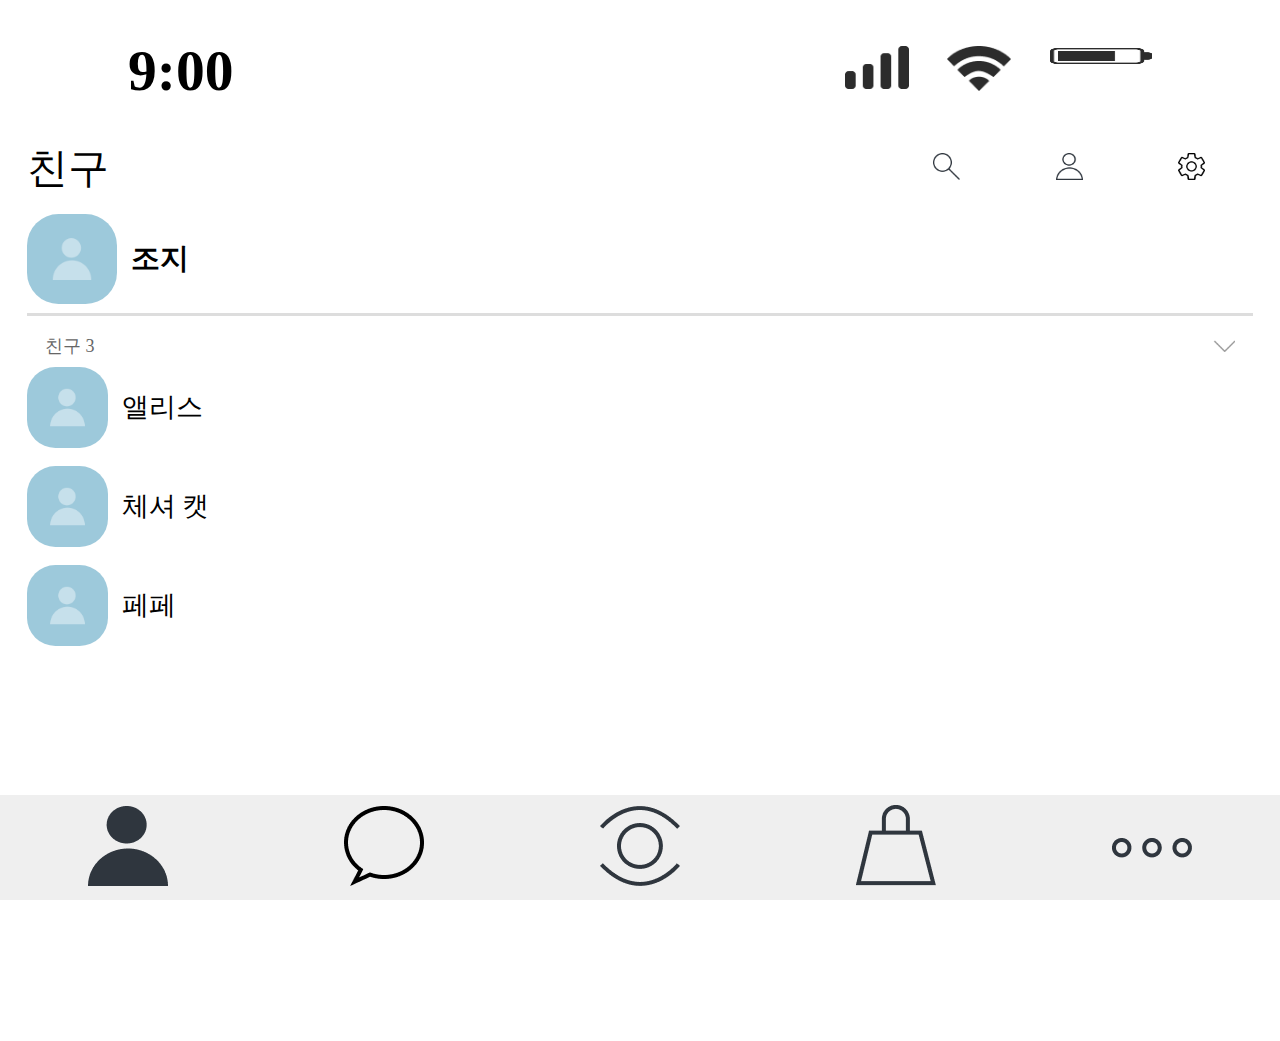
==== index.html @ c73ad8be "20220727-megaTalk-mainPage-completed" ====
<!DOCTYPE html>
<html lang="ko">
    <head>
        <meta charset="UTF-8">
        <link rel="stylesheet" href="css/header.css" />
        <link rel="stylesheet" href="css/main.css" />
        <title>메가 톡</title>
    </head>
    <body>
<!----Header-->
        <header>
            <div class="status-bar">
                <span class="time"><strong>9:00</strong></span>
                <ul class="status-list">
                    <li ><img class="phone-status" src="image/cellular.png" alt=""></li>
                    <li ><img class="phone-status" src="image/wifi.png" alt=""></li>
                    <li id="battery"><img class="battery" src="image/battery.png" alt=""></li>
                </ul>
            </div>
        </header>
<!-----Header-->
        <main>
            <div class="menu-bar">
                <span class="friend">친구</span>
                <ul class="addFriends">
                    <li ><img class="kakaotalk-status" src="image/search.png" alt=""></li>
                    <li><img class="kakaotalk-status" src="image/add-friend.png" alt=""></li>
                    <li ><img class="kakaotalk-status" src="image/settings.png" alt=""></li>
                </ul>
            </div>
            <div class="my-profile">
                <img id="Jorge" src="image/avatar.png" alt="">
                <span id="Jorge-text">조지</span>
            </div>
            <div class="main-screen">
                <div class="friends-number-box">
                <span class="friends-number">친구 3</span>
                <img id="chevron-down" src ="image/chevron-down.png" alt="">
                </div>
                <p><img class="avatar" src="image/avatar.png" alt=""><span class="avatar-name">앨리스</span></p>
                <p><img class="avatar" src="image/avatar.png" alt=""><span class="avatar-name">체셔 캣</span></p>
                <p><img class="avatar" src="image/avatar.png" alt=""><span class="avatar-name">페페</span></p>
            </div>
        </main>
            <div class="menu-underbar">
                
                    <ul class="menu-underbar-list">
                        <li><a href=file:///Users/myunghoonkim/megaTalk-HTML/index.html><img src="image/user-fill.png" alt=""></a></li>
                        <li><a href=file:///Users/myunghoonkim/megaTalk-HTML/friends-list.html><img src="image/chat-blank.png" alt=""></a></li>
                        <li><img src="image/view-blank.png" alt=""></li>
                        <li><img src="image/shopping-blank.png" alt=""></li>
                        <li><img src="image/more-blank.png" alt=""></li>
                    </ul>
               
            </div>
        
    </body>
    </html>
---- css/header.css ----
* {
    padding: 0;
    margin: 0;
}

.status-bar {
    display: grid;
    padding:  3vw 10vw;
    height: 5vw;
    grid-template-columns: repeat(4,1fr);
    align-items: center;
    justify-content: space-between;
}

.time {
    grid-column: 1 / 2;
    font-size: 4.5vw;

}

ul.status-list {
   
    grid-column: 4 /5;
    display: flex;
    list-style: none;
    flex-direction: row;
    justify-content: end;
    align-self: center;

}

.phone-status {
    width:5vw;
    padding-right: 3vw;
}

#battery {
    padding-top: 0.2vh;
}
.battery {
    width:8vw;
    height:1.8vh;  
}
---- css/main.css ----
main {
padding: 0 3vh;
  
height: 100vh; 
    
}
.menu-bar {
    
    display: grid;
    grid-template-columns: 35% 35% 1fr;
    align-items: center;
}
.friend {
    grid-column: 1 /2;
    font-size: 4.5vh;
    font-weight: 500;
}

ul.addFriends {
    list-style: none;
    display: flex;
    flex-direction: row;
    grid-column: 3 / 4;
    justify-content: space-around;
    
}
ul.addFriends>li {
    
}

.kakaotalk-status {
    height: 3vh;
    width: 3vh; 
}

.my-profile {
    display: flex;
    flex-direction: row;
    align-items: center;
    padding-top: 2vh;
    padding-bottom: 1vh;
    border-bottom: solid;
    border-color: rgb(221,221,221);
}
#Jorge {
    border-radius: 35%;
    width:10vh;
}

#Jorge-text {
    padding-left: 1.5vh;
    font-size: 3.2vh;
    font-weight: 650;
}


.friends-number-box {
    display: flex;
    flex-direction: row;
    justify-content: space-between;
    align-items: center;
    padding: 2vh 2vh 1vh 2vh;
}

.friends-number {
    font-size: 2vh;
    color: rgb(102,102,102)
}

#chevron-down {
    width: 2.5vh;
}

.avatar {
    border-radius: 35%;
    width: 9vh;
    
}
.avatar-name {
    padding-left:1.5vh;
}

.main-screen>p {
    display: flex;
    flex-direction: row;
    justify-content: start;
    font-size: 3vh;
    align-items: center;
    padding-bottom: 2vh;
}

.menu-underbar {
    position: fixed;
    top: 65vh;
    height: 35vh;
    display: grid;
    grid-template-rows: 1fr 1fr 1fr;
}

.nav {
    
}

.menu-underbar-list {
    width: 100vw;
    grid-row: 3 /4 ;
    display: flex;
    list-style: none;
    flex-direction: row;
    justify-content: space-around;
    align-items: center;
    background-color: rgb(239,239,239);
    
}
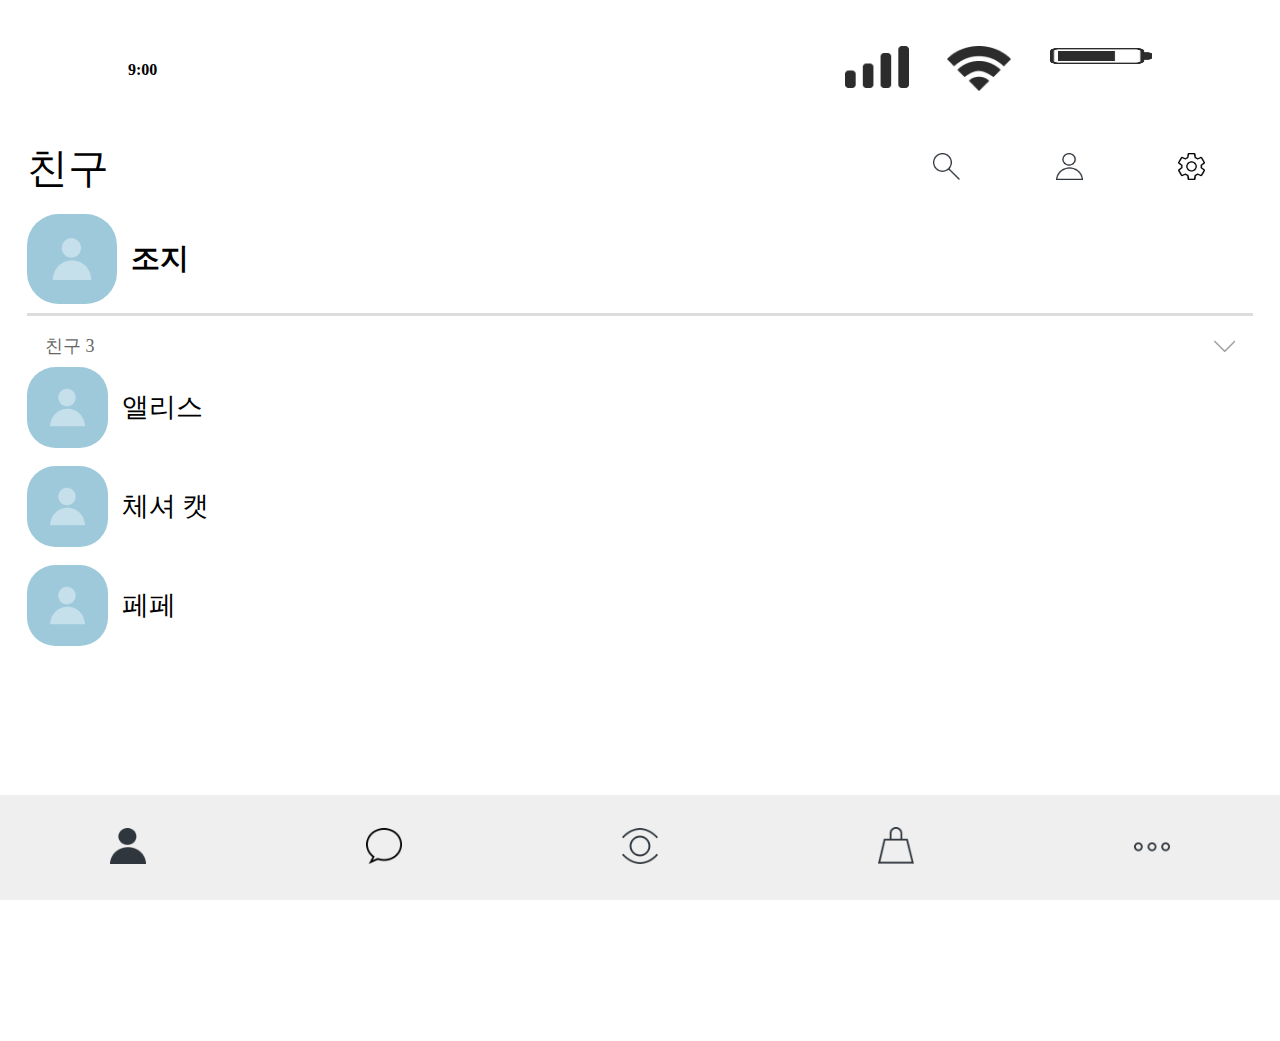
==== commit 435ee74e: "20220727-chatroom-completed" ====
--- a/index.html
+++ b/index.html
@@ -43,13 +43,13 @@
             </div>
         </main>
             <div class="menu-underbar">
-                
+            
                     <ul class="menu-underbar-list">
-                        <li><a href=file:///Users/myunghoonkim/megaTalk-HTML/index.html><img src="image/user-fill.png" alt=""></a></li>
-                        <li><a href=file:///Users/myunghoonkim/megaTalk-HTML/friends-list.html><img src="image/chat-blank.png" alt=""></a></li>
-                        <li><img src="image/view-blank.png" alt=""></li>
-                        <li><img src="image/shopping-blank.png" alt=""></li>
-                        <li><img src="image/more-blank.png" alt=""></li>
+                        <li><a href=/index.html><img class="underbar-image" src="image/user-fill.png" alt=""></a></li>
+                        <li><a href=/friends-list.html><img class="underbar-image" src="image/chat-blank.png" alt=""></a></li>
+                        <li><img class="underbar-image" src="image/view-blank.png" alt=""></li>
+                        <li><img class="underbar-image" src="image/shopping-blank.png" alt=""></li>
+                        <li><img class="underbar-image" src="image/more-blank.png" alt=""></li>
                     </ul>
                
             </div>
--- a/css/header.css
+++ b/css/header.css
@@ -12,7 +12,7 @@
     justify-content: space-between;
 }
 
-.time {
+.main-time {
     grid-column: 1 / 2;
     font-size: 4.5vw;
 
--- a/css/main.css
+++ b/css/main.css
@@ -25,9 +25,7 @@
     justify-content: space-around;
     
 }
-ul.addFriends>li {
-    
-}
+
 
 .kakaotalk-status {
     height: 3vh;
@@ -98,9 +96,7 @@
     grid-template-rows: 1fr 1fr 1fr;
 }
 
-.nav {
-    
-}
+
 
 .menu-underbar-list {
     width: 100vw;
@@ -114,6 +110,10 @@
     
 }
 
+.underbar-image {
+    width:4vh;
+}
 
 
 
+
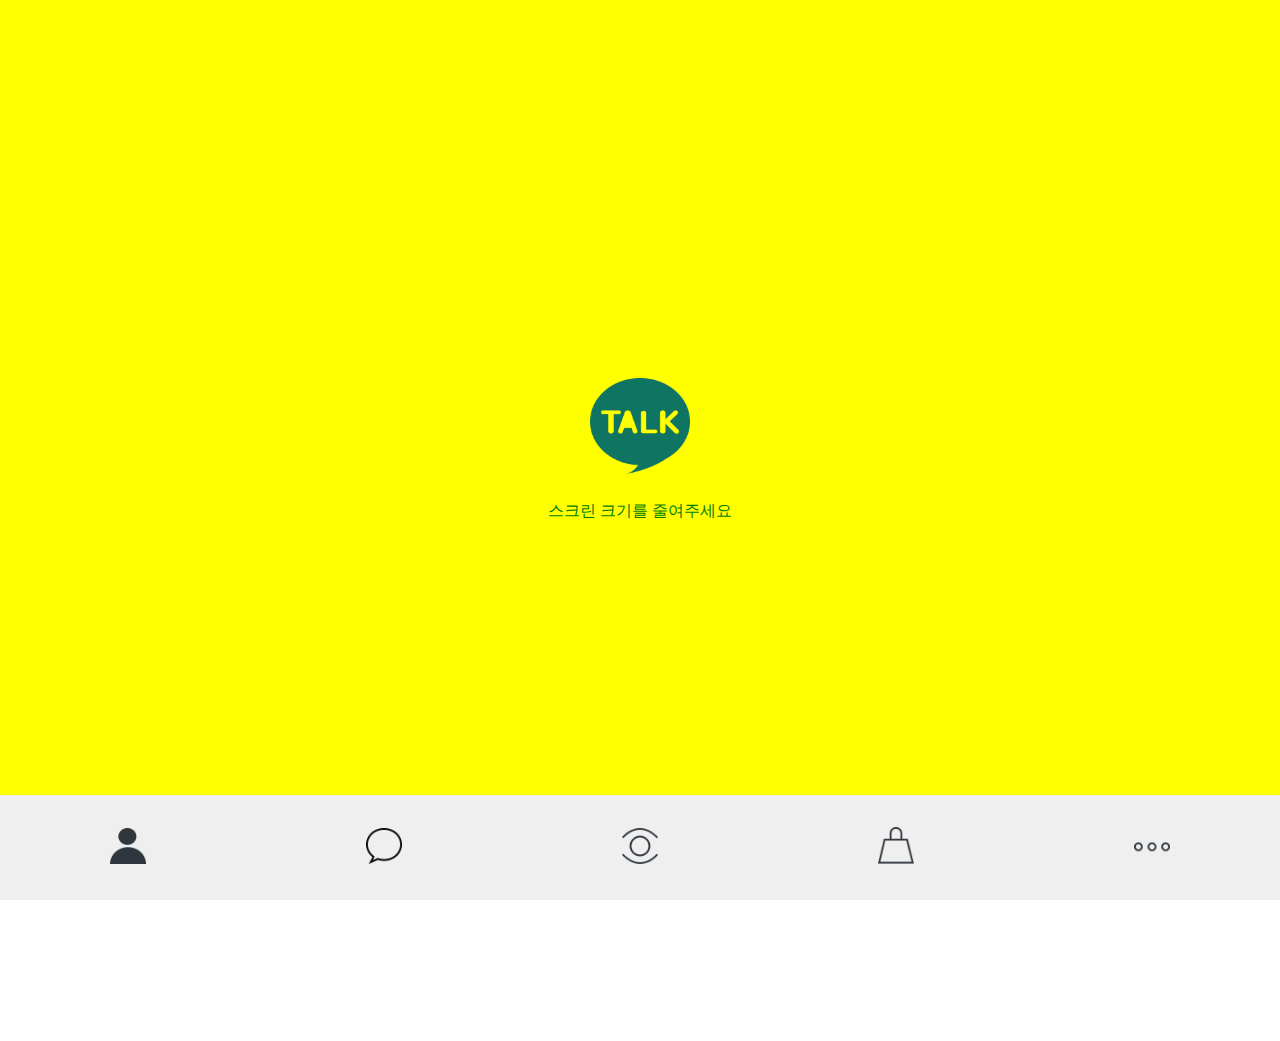
==== commit 4a3419e5: "20220727-megaTalk-completed" ====
--- a/index.html
+++ b/index.html
@@ -4,10 +4,12 @@
         <meta charset="UTF-8">
         <link rel="stylesheet" href="css/header.css" />
         <link rel="stylesheet" href="css/main.css" />
+        <link rel="stylesheet" href="css/oversize.css" />
         <title>메가 톡</title>
     </head>
     <body>
 <!----Header-->
+<div id="screenBlocker"><img class="screenImage" src="image/logo.png">스크린 크기를 줄여주세요</div> 
         <header>
             <div class="status-bar">
                 <span class="time"><strong>9:00</strong></span>
@@ -43,7 +45,6 @@
             </div>
         </main>
             <div class="menu-underbar">
-            
                     <ul class="menu-underbar-list">
                         <li><a href=/index.html><img class="underbar-image" src="image/user-fill.png" alt=""></a></li>
                         <li><a href=/friends-list.html><img class="underbar-image" src="image/chat-blank.png" alt=""></a></li>
@@ -51,9 +52,7 @@
                         <li><img class="underbar-image" src="image/shopping-blank.png" alt=""></li>
                         <li><img class="underbar-image" src="image/more-blank.png" alt=""></li>
                     </ul>
-               
             </div>
-        
-    </body>
+     </body>
     </html>
 
--- a/css/oversize.css
+++ b/css/oversize.css
@@ -0,0 +1,39 @@
+#screenBlocker {
+    display: flex;
+    flex-direction: column;
+    justify-content: center;
+    align-items: center;
+    background-image: url("image/logo.png");
+    position: absolute;
+    background-color: yellow;
+    width: 100vw;
+    height: 100vh;
+    color: green;
+}
+
+.screenImage {
+    width: 100px;
+    padding-bottom: 3vh;
+}
+
+.chatBallon2::before {
+    border-top-color: yellow;
+}
+
+.chatBallon::before {
+    border-top-color: yellow;
+}
+
+#screen { z-index: -10;}
+@media screen and (max-width:500px) {
+    #screenBlocker {display: none; }
+
+    .chatBallon2::before {
+        border-top: 2.5vh solid white;
+    }
+    
+    .chatBallon::before {
+        border-top: 4.2vh solid white;
+    }
+}
+
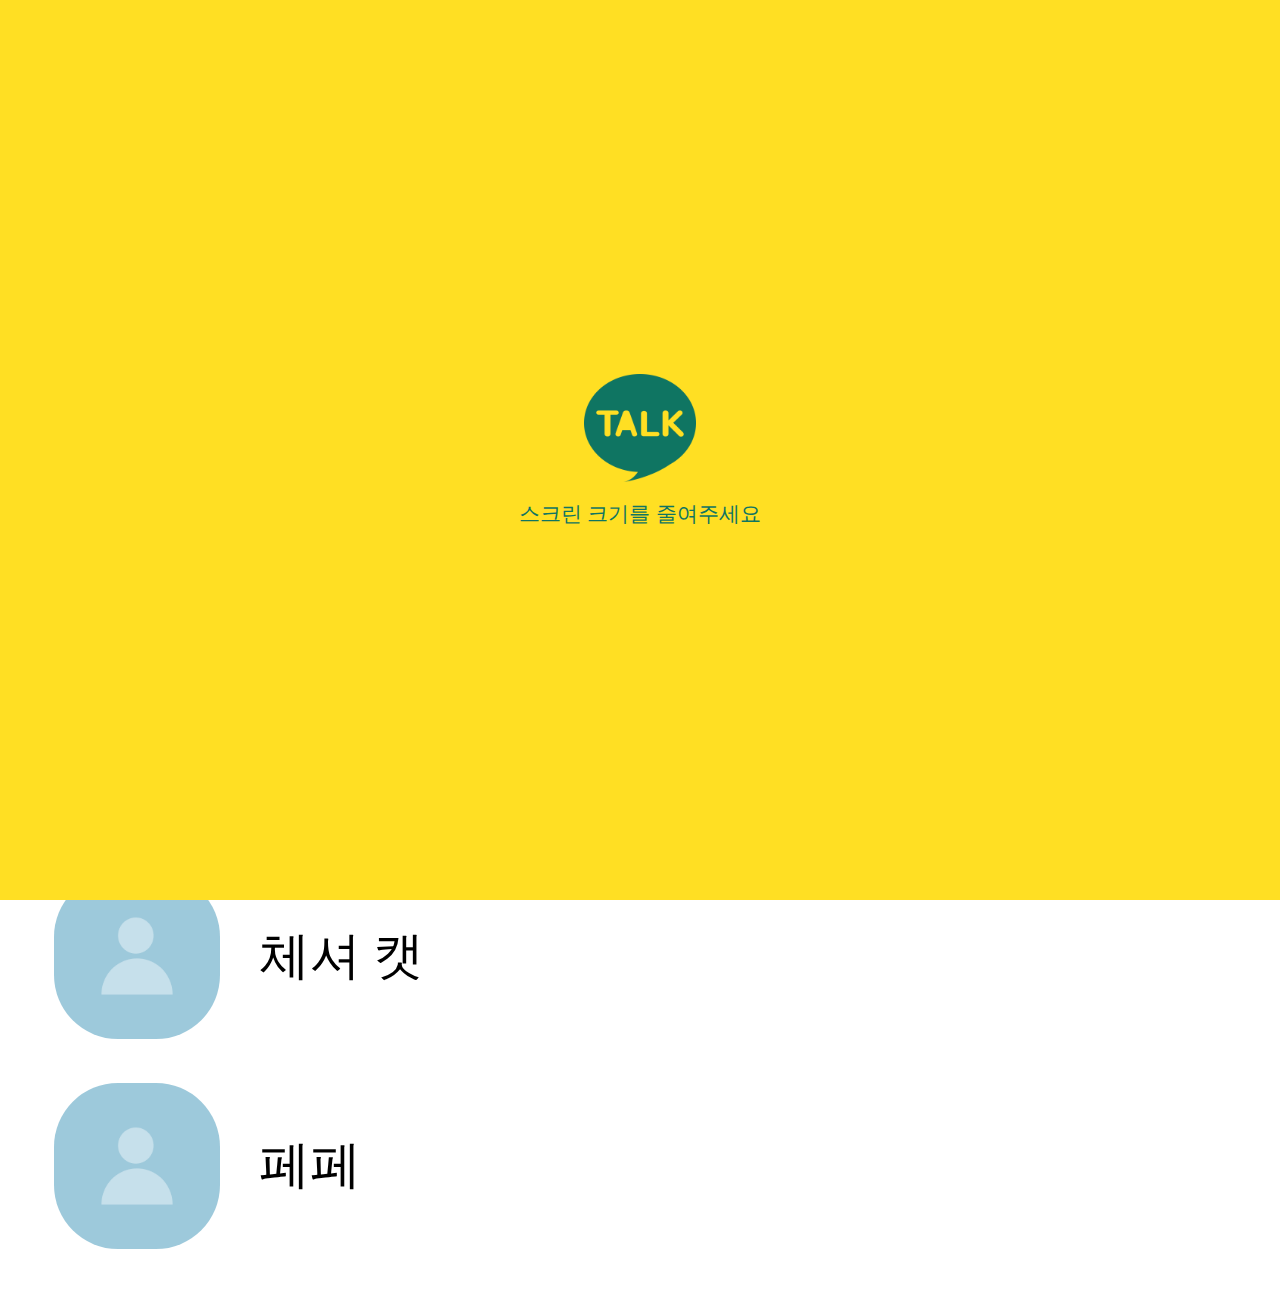
==== commit 774e3319: "20220801-final" ====
--- a/index.html
+++ b/index.html
@@ -2,57 +2,100 @@
 <html lang="ko">
     <head>
         <meta charset="UTF-8">
-        <link rel="stylesheet" href="css/header.css" />
-        <link rel="stylesheet" href="css/main.css" />
-        <link rel="stylesheet" href="css/oversize.css" />
-        <title>메가 톡</title>
+        <meta name="viewport" content="width=device-width,initial-scale=1.0,minimum-scale=1.0,maximum-scale=1.0,user-scalable=no,viewport-fit=cover">
+        <title>메가톡</title>
+        <link rel="stylesheet" href="./assets/css/global.css">
+        <link rel="stylesheet" href="./assets/css/common.css">
+        <link rel="stylesheet" href="./assets/css/status-bar.css">
+        <link rel="stylesheet" href="./assets/css/header.css">
+        <link rel="stylesheet" href="./assets/css/user.css">
+        <link rel="stylesheet" href="./assets/css/friends.css">
+        <link rel="stylesheet" href="./assets/css/navigation.css">
+        <base href="mega-talk">
     </head>
     <body>
-<!----Header-->
-<div id="screenBlocker"><img class="screenImage" src="image/logo.png">스크린 크기를 줄여주세요</div> 
-        <header>
-            <div class="status-bar">
-                <span class="time"><strong>9:00</strong></span>
-                <ul class="status-list">
-                    <li ><img class="phone-status" src="image/cellular.png" alt=""></li>
-                    <li ><img class="phone-status" src="image/wifi.png" alt=""></li>
-                    <li id="battery"><img class="battery" src="image/battery.png" alt=""></li>
+        <div id="no-mobile">
+            <div class="logo">메가 톡</div>
+            <p>스크린 크기를 줄여주세요</p>
+        </div>
+        <main>
+            <aside id="status-bar">
+                <time datetime="09:00">9:00</time>
+                <ul>
+                    <li class="cellular">셀룰러</li>
+                    <li class="wifi">와이파이</li>
+                    <li class="battery">배터리</li>
                 </ul>
-            </div>
-        </header>
-<!-----Header-->
-        <main>
-            <div class="menu-bar">
-                <span class="friend">친구</span>
-                <ul class="addFriends">
-                    <li ><img class="kakaotalk-status" src="image/search.png" alt=""></li>
-                    <li><img class="kakaotalk-status" src="image/add-friend.png" alt=""></li>
-                    <li ><img class="kakaotalk-status" src="image/settings.png" alt=""></li>
+            </aside>
+            <header>
+                <h1>친구</h1>    
+                <nav>
+                    <ul>
+                        <li class="search">
+                            <a href="./">검색</a>
+                        </li>
+                        <li class="add-friend">
+                            <a href="./">친구 추가</a>
+                        </li>
+                        <li class="settings">
+                            <a href="./">설정</a>
+                        </li>
+                    </ul>
+                </nav>                
+            </header>
+            <article id="users">
+                <section id="user">
+                    <a href="./">
+                        <div class="avatar">프로필 이미지</div>
+                        <p>조지</p>
+                    </a>
+                </section>
+                <section id="friends">
+                    <div class="title">
+                        <h2>친구 3</h2>
+                        <button class="button">v</button>    
+                    </div>
+                    <ul>
+                        <li>
+                            <a href="./">
+                                <img src="./assets/images/user.png" class="avatar" alt>
+                                <p>앨리스</p>
+                            </a>
+                        </li>
+                        <li>
+                            <a href="./">
+                                <img src="./assets/images/user.png" class="avatar" alt>
+                                <p>체셔 캣</p>
+                            </a>
+                        </li>
+                        <li>
+                            <a href="./">
+                                <img src="./assets/images/user.png" class="avatar" alt>
+                                <p>페페</p>
+                            </a>    
+                        </li>
+                    </ul>
+                </section>
+            </article>                    
+            <nav id="navigation">
+                <ul>
+                    <li class="active">
+                        <a class="friend" href="./">친구</a>
+                    </li>
+                    <li>
+                        <a class="chatting" href="./chats.html">채팅</a>
+                    </li>
+                    <li>
+                        <a class="view" href="./">뷰</a>
+                    </li>
+                    <li>
+                        <a class="shopping" href="./">쇼핑</a>
+                    </li>
+                    <li>
+                        <a class="more" href="./">더보기</a>
+                    </li>
                 </ul>
-            </div>
-            <div class="my-profile">
-                <img id="Jorge" src="image/avatar.png" alt="">
-                <span id="Jorge-text">조지</span>
-            </div>
-            <div class="main-screen">
-                <div class="friends-number-box">
-                <span class="friends-number">친구 3</span>
-                <img id="chevron-down" src ="image/chevron-down.png" alt="">
-                </div>
-                <p><img class="avatar" src="image/avatar.png" alt=""><span class="avatar-name">앨리스</span></p>
-                <p><img class="avatar" src="image/avatar.png" alt=""><span class="avatar-name">체셔 캣</span></p>
-                <p><img class="avatar" src="image/avatar.png" alt=""><span class="avatar-name">페페</span></p>
-            </div>
+            </nav>
         </main>
-            <div class="menu-underbar">
-                    <ul class="menu-underbar-list">
-                        <li><a href=/index.html><img class="underbar-image" src="image/user-fill.png" alt=""></a></li>
-                        <li><a href=/friends-list.html><img class="underbar-image" src="image/chat-blank.png" alt=""></a></li>
-                        <li><img class="underbar-image" src="image/view-blank.png" alt=""></li>
-                        <li><img class="underbar-image" src="image/shopping-blank.png" alt=""></li>
-                        <li><img class="underbar-image" src="image/more-blank.png" alt=""></li>
-                    </ul>
-            </div>
-     </body>
-    </html>
-
+    </body>
+</html>
--- a/assets/css/global.css
+++ b/assets/css/global.css
@@ -0,0 +1,18 @@
+* {
+    font-size: 16px;
+    font-family: 'Spoqa Han Sans Neo', 'sans-serif';
+    margin: 0;
+    padding: 0;
+    list-style: none;
+    word-break: keep-all;
+    box-sizing: border-box;
+}
+
+a {
+    text-decoration: none;
+}
+
+button {
+    border: none;
+    background: none;
+}
--- a/assets/css/common.css
+++ b/assets/css/common.css
@@ -0,0 +1,42 @@
+.avatar {
+    width: 13vw;
+    height: 13vw;
+    border-radius: 5vw;
+    background:url(../images/avatar.png) no-repeat 0 50%;
+    background-size: contain;
+    text-indent: -1000px;
+    overflow: hidden;
+}
+
+#no-mobile { 
+    display:none;
+}    
+
+@media (min-width: 600px) {
+    #no-mobile {
+        position: fixed;
+        display: flex;
+        flex-direction: column;
+        justify-content: center;
+        align-items: center;
+        width: 100vw;
+        height: 100vh;
+        z-index: 100;
+        color: #0F7562;
+        background-color: #FFDF23;
+    }
+
+    #no-mobile .logo {
+        margin-bottom: 1em;
+        width: 7em;
+        height: 7em;
+        background:url(../images/logo.png) no-repeat 0 50%;
+        background-size: contain;
+        text-indent: -1000px;
+        overflow: hidden;    
+    }
+
+    #no-mobile p {
+        font-size: 1.3em;
+    }
+}
--- a/assets/css/status-bar.css
+++ b/assets/css/status-bar.css
@@ -0,0 +1,42 @@
+#status-bar {
+    display: flex;
+    justify-content: space-between;
+    padding: 4vw 10vw;
+    height: 12.3vw;
+}
+
+#status-bar time {
+    font-size: 4.2vw;
+    font-weight: 900;
+    color: #000;
+}
+
+#status-bar ul {
+    display: flex;
+    gap: 2vw;
+    height: 100%;
+}
+
+#status-bar li {
+    height: 100%;
+    background-repeat: no-repeat;
+    background-position: 0 50%;
+    background-size: contain;
+    text-indent: -1000px;
+    overflow: hidden;
+}
+
+#status-bar .cellular {
+    width: 5vw;
+    background-image: url(../images/cellular.png);
+}
+
+#status-bar .wifi {
+    width: 5vw;
+    background-image: url(../images/wifi.png);
+}
+
+#status-bar .battery {
+    width: 7.5vw;
+    background-image: url(../images/battery.png);
+}
--- a/assets/css/header.css
+++ b/assets/css/header.css
@@ -0,0 +1,44 @@
+header {
+    display: flex;
+    justify-content: space-between;    
+    align-items: center;
+    padding: 2vw 4.2vw;
+    height: 10vw;
+}
+
+header h1 {
+    font-size: 6vw;
+    font-weight: 500;
+}
+
+header ul {
+    display: flex;
+    gap: 4vw;
+}
+
+header li {
+    height: 5vw;
+}
+
+header a {
+    display: block;
+    width: 5vw;
+    height: 5vw;
+    background-repeat: no-repeat;
+    background-position: 0 0;
+    background-size: contain;
+    text-indent: -1000px;
+    overflow: hidden;
+}
+
+header .search a {
+    background-image: url(../images/search.png);
+}
+
+header .add-friend a {
+    background-image: url(../images/add-friend.png);
+}
+
+header .settings a {
+    background-image: url(../images/settings.png);
+}
--- a/assets/css/user.css
+++ b/assets/css/user.css
@@ -0,0 +1,23 @@
+#user {    
+    padding: 0 4.2vw;
+    height: 20vw;
+    width: 100%;
+}
+
+#user a {
+    display: flex;
+    align-items: center;
+    height: 20vw;
+    border-bottom: 1px solid #DDD;
+}
+
+#user .avatar {
+    transform: scale(1.2);
+}
+
+#user p {
+    font-size: 4.5vw;
+    font-weight: 700;
+    margin-left: 3.8vw;
+    color: #000;
+}
--- a/assets/css/friends.css
+++ b/assets/css/friends.css
@@ -0,0 +1,36 @@
+#friends {
+    padding: 3.5vw 4.2vw;
+    width: 100%;
+}
+
+#friends .title {
+    display: flex;
+    justify-content: space-between;
+}
+
+#friends h2 {
+    font-size: 3.2vw;
+    font-weight: 400;
+    color: #666;
+}
+
+#friends button {
+    font-size: 3.2vw;
+    width: 3.5vw;
+    background: url(../images/chevron-down.png) no-repeat 0 50%;
+    background-size: contain;
+    text-indent: -1000px;
+    overflow: hidden;
+}
+
+#friends li a {
+    display: flex;
+    align-items: center;
+    padding: 1.7vw 0;
+}
+
+#friends li p {
+    font-size: 4vw;
+    margin-left: 3vw;
+    color: #000;
+}
--- a/assets/css/navigation.css
+++ b/assets/css/navigation.css
@@ -0,0 +1,60 @@
+#navigation {
+    position: fixed;
+    left: 0;
+    bottom: 0;
+    padding: 0 5vw;
+    width: 100%;
+    height: 17vw;
+    background-color: #EFEFEF;
+    border-top: 1px solid #DDD;
+}
+
+#navigation ul {
+    display: flex;
+    justify-content: space-between;
+}
+
+#navigation li {
+    width: 13vw;
+    height: 13vw;
+}
+
+#navigation a {
+    display: block;
+    padding: 2vw;
+    width: 100%;
+    height: 100%;
+    background-repeat: no-repeat;
+    background-position: 50% 50%;
+    background-size: 40%;
+    text-indent: -1000px;
+    overflow: hidden;
+}
+
+#navigation .friend {
+    background-image: url(../images/user-blank.png);
+}
+
+#navigation .active .friend {
+    background-image: url(../images/user-fill.png);
+}
+
+#navigation .chatting {
+    background-image: url(../images/chat-blank.png);
+}
+
+#navigation .active .chatting {
+    background-image: url(../images/chat-fill.png);
+}
+
+#navigation .view {
+    background-image: url(../images/view-blank.png);
+}
+
+#navigation .shopping {
+    background-image: url(../images/shopping-blank.png);
+}
+
+#navigation .more {
+    background-image: url(../images/more-blank.png);
+}
